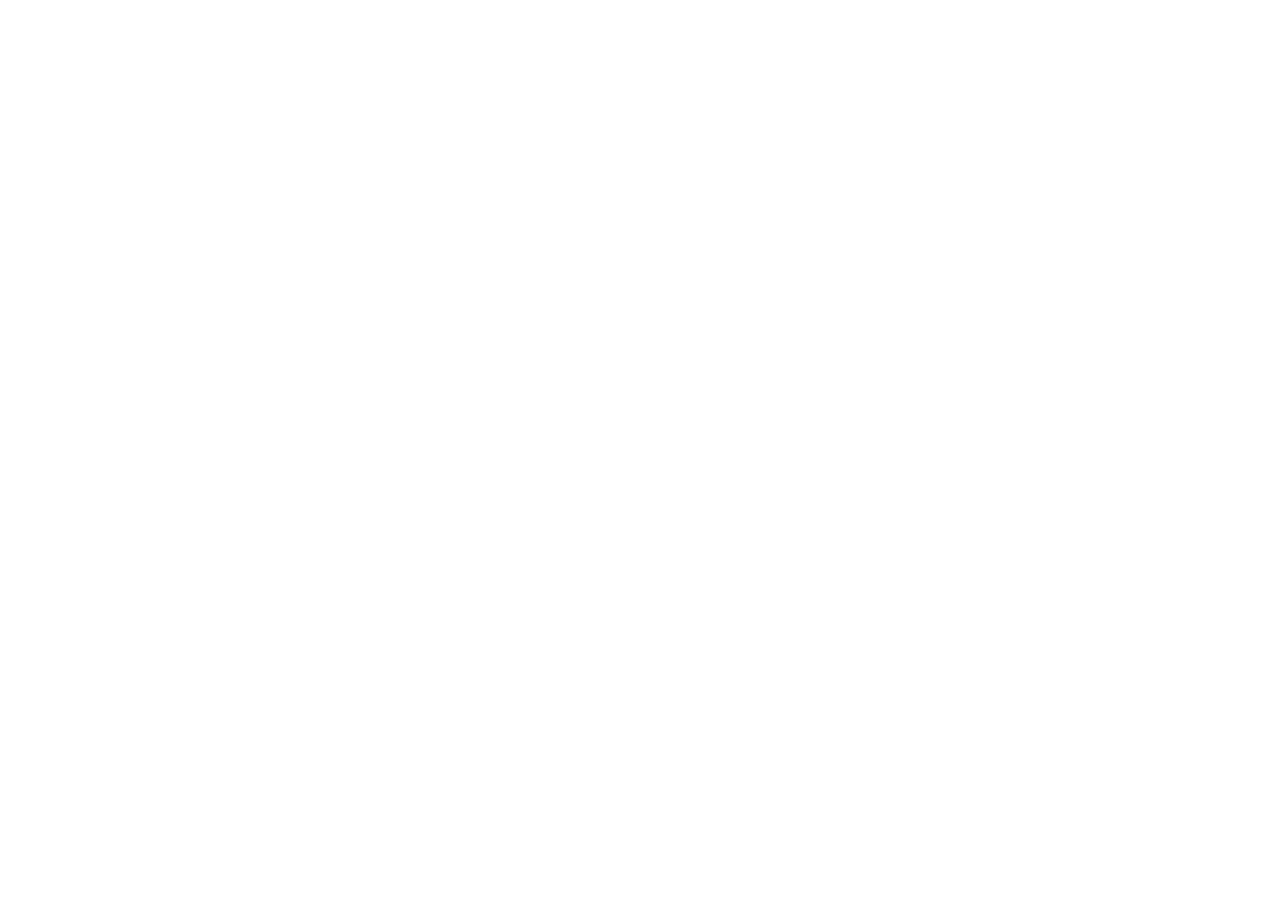
==== web/index.html @ 9415effb "Initialize standalone Flutter bus reminder client" ====
<!DOCTYPE html>
<html>
<head>
  <!--
    If you are serving your web app in a path other than the root, change the
    href value below to reflect the base path you are serving from.

    The path provided below has to start and end with a slash "/" in order for
    it to work correctly.

    For more details:
    * https://developer.mozilla.org/en-US/docs/Web/HTML/Element/base

    This is a placeholder for base href that will be replaced by the value of
    the `--base-href` argument provided to `flutter build`.
  -->
  <base href="$FLUTTER_BASE_HREF">

  <meta charset="UTF-8">
  <meta content="IE=Edge" http-equiv="X-UA-Compatible">
  <meta name="description" content="下班王 · 公交到站提醒">

  <!-- iOS meta tags & icons -->
  <meta name="mobile-web-app-capable" content="yes">
  <meta name="apple-mobile-web-app-status-bar-style" content="black">
  <meta name="apple-mobile-web-app-title" content="xiabanwang">
  <link rel="apple-touch-icon" href="icons/Icon-192.png">

  <!-- Favicon -->
  <link rel="icon" type="image/png" href="favicon.png"/>

  <title>下班王</title>
  <link rel="manifest" href="manifest.json">
</head>
<body>
  <!--
    You can customize the "flutter_bootstrap.js" script.
    This is useful to provide a custom configuration to the Flutter loader
    or to give the user feedback during the initialization process.

    For more details:
    * https://docs.flutter.dev/platform-integration/web/initialization
  -->
  <script src="flutter_bootstrap.js" async></script>
</body>
</html>
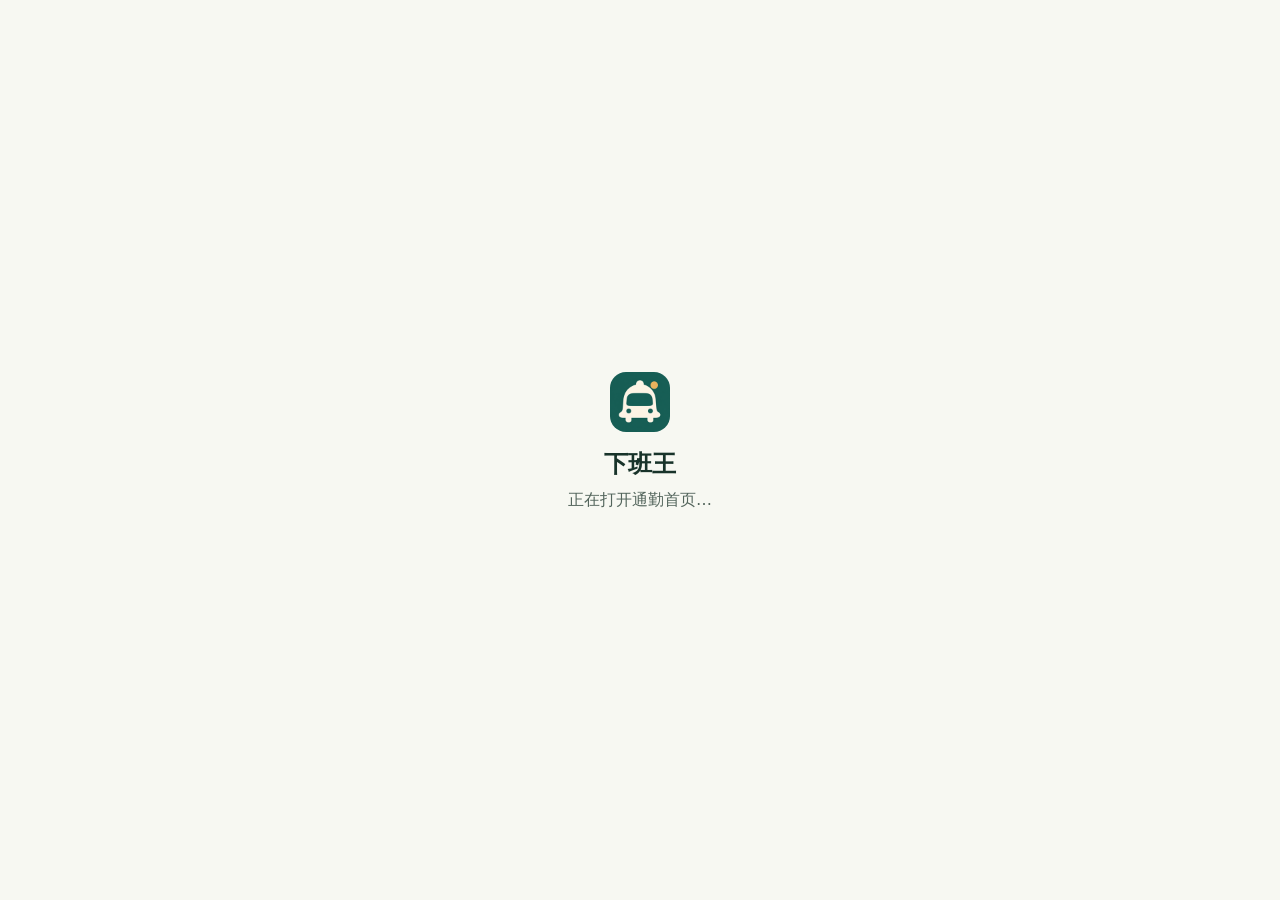
==== commit 6049f311: "Speed up installed web startup and recover missing map tiles" ====
--- a/web/index.html
+++ b/web/index.html
@@ -1,5 +1,5 @@
 <!DOCTYPE html>
-<html>
+<html lang="zh-CN">
 <head>
   <!--
     If you are serving your web app in a path other than the root, change the
@@ -17,30 +17,65 @@
   <base href="$FLUTTER_BASE_HREF">
 
   <meta charset="UTF-8">
+  <meta name="viewport" content="width=device-width, initial-scale=1.0, viewport-fit=cover">
   <meta content="IE=Edge" http-equiv="X-UA-Compatible">
   <meta name="description" content="下班王 · 公交到站提醒">
 
   <!-- iOS meta tags & icons -->
   <meta name="mobile-web-app-capable" content="yes">
   <meta name="apple-mobile-web-app-status-bar-style" content="black">
-  <meta name="apple-mobile-web-app-title" content="xiabanwang">
-  <link rel="apple-touch-icon" href="icons/Icon-192.png">
+  <meta name="apple-mobile-web-app-title" content="下班王">
+  <meta name="apple-mobile-web-app-capable" content="yes">
+  <meta name="theme-color" content="#176B49">
+  <link rel="apple-touch-icon" href="icons/xiabanwang-180.png?v=bell-forest-1">
 
   <!-- Favicon -->
-  <link rel="icon" type="image/png" href="favicon.png"/>
+  <link rel="icon" type="image/png" sizes="32x32" href="favicon.png?v=bell-forest-1"/>
 
   <title>下班王</title>
   <link rel="manifest" href="manifest.json">
+  <link rel="preload" href="main.dart.js" as="script">
+  <style>
+    #startup { position: fixed; inset: 0; z-index: 1; display: grid; place-content: center;
+      justify-items: center; padding: 24px; background: #f7f8f2; color: #18332a;
+      text-align: center; font: 16px/1.5 system-ui, sans-serif; }
+    #startup img { border-radius: 16px; }
+    #startup h1 { margin: 14px 0 0; font-size: 24px; }
+    #startup p { margin: 6px 0 16px; color: #53655c; }
+    #startup button { min-height: 44px; padding: 8px 20px; border: 0; border-radius: 10px;
+      background: #176b49; color: white; font: inherit; }
+  </style>
 </head>
 <body>
-  <!--
-    You can customize the "flutter_bootstrap.js" script.
-    This is useful to provide a custom configuration to the Flutter loader
-    or to give the user feedback during the initialization process.
-
-    For more details:
-    * https://docs.flutter.dev/platform-integration/web/initialization
-  -->
-  <script src="flutter_bootstrap.js" async></script>
+  <main id="startup">
+    <img src="icons/xiabanwang-180.png?v=bell-forest-1" width="60" height="60" alt="">
+    <h1>下班王</h1>
+    <p role="status">正在打开通勤首页…</p>
+    <button type="button" hidden>重新加载</button>
+  </main>
+  <script>
+    (() => {
+      const panel = document.getElementById('startup');
+      const status = panel.querySelector('[role=status]');
+      const retry = panel.querySelector('button');
+      retry.onclick = () => location.reload();
+      function showRetry(message) {
+        status.textContent = message;
+        retry.hidden = false;
+      }
+      const slow = setTimeout(() => showRetry('加载时间较长，可以继续等待或重试。'), 12000);
+      window.addEventListener('app-startup-error', () => {
+        clearTimeout(slow);
+        showRetry('首页加载失败，请检查网络后重试。');
+      }, { once: true });
+      window.addEventListener('flutter-first-frame', () => {
+        clearTimeout(slow);
+        panel.remove();
+      }, { once: true });
+    })();
+  </script>
+  <script src="navigation.js?v=1" defer></script>
+  <script src="web-push.js" defer></script>
+  <script src="flutter_bootstrap.js" defer onerror="window.dispatchEvent(new Event('app-startup-error'))"></script>
 </body>
 </html>
